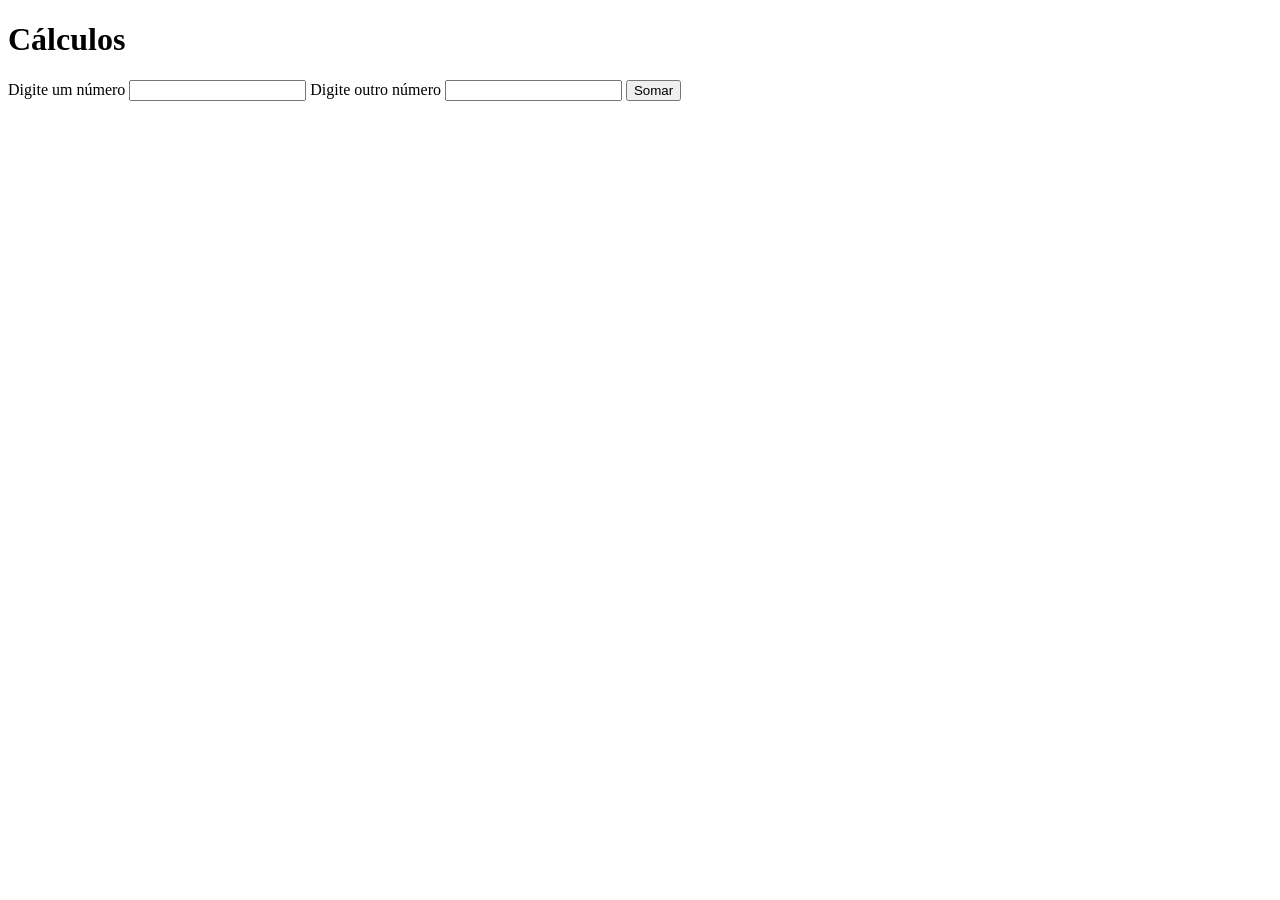
==== calculos/index.html @ aa8c2cc3 "Add files via upload" ====
<!DOCTYPE html>
<html lang="en">
<head>
    <meta charset="UTF-8">
    <meta name="viewport" content="width=device-width, initial-scale=1.0">
    <title>Cálculos</title>
</head>
<body>
    <h1>Cálculos</h1>
    <label for="n1">Digite um número</label>
    <input type="number" id="n1">
    <label for="n2">Digite outro número</label>
    <input type="number" id="n2">
    <button onclick="somar()">Somar</button>
    <p id="res"></p>

    <script src="script.js"></script>
</body>
</html>
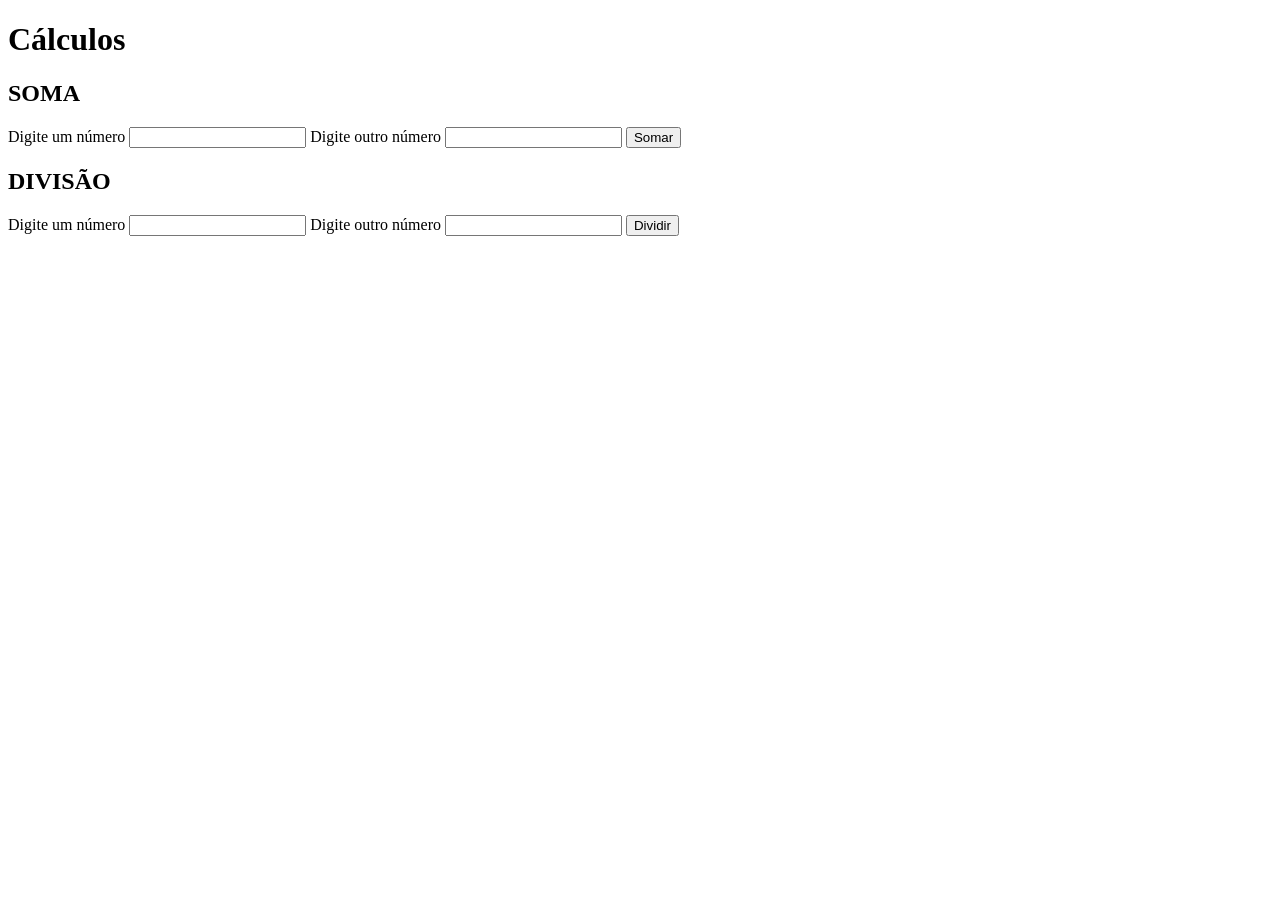
==== commit 51a58725: "Add files via upload" ====
--- a/calculos/index.html
+++ b/calculos/index.html
@@ -6,13 +6,28 @@
     <title>Cálculos</title>
 </head>
 <body>
+
     <h1>Cálculos</h1>
-    <label for="n1">Digite um número</label>
-    <input type="number" id="n1">
-    <label for="n2">Digite outro número</label>
-    <input type="number" id="n2">
-    <button onclick="somar()">Somar</button>
-    <p id="res"></p>
+    <div>
+        <h2>SOMA</h2>
+        <label for="n1">Digite um número</label>
+        <input type="number" id="n1">
+        <label for="n2">Digite outro número</label>
+        <input type="number" id="n2">
+        <button onclick="somar()">Somar</button>
+        <p id="res"></p>
+    </div>
+
+    <div>
+        <h2>DIVISÃO</h2>
+        <label for="n3">Digite um número</label>
+        <input type="number" id="n3">
+        <label for="n4">Digite outro número</label>
+        <input type="number" id="n4">
+        <button onclick="somar()">Dividir</button>
+        <p id="resp"></p>
+    </div>
+    
 
     <script src="script.js"></script>
 </body>
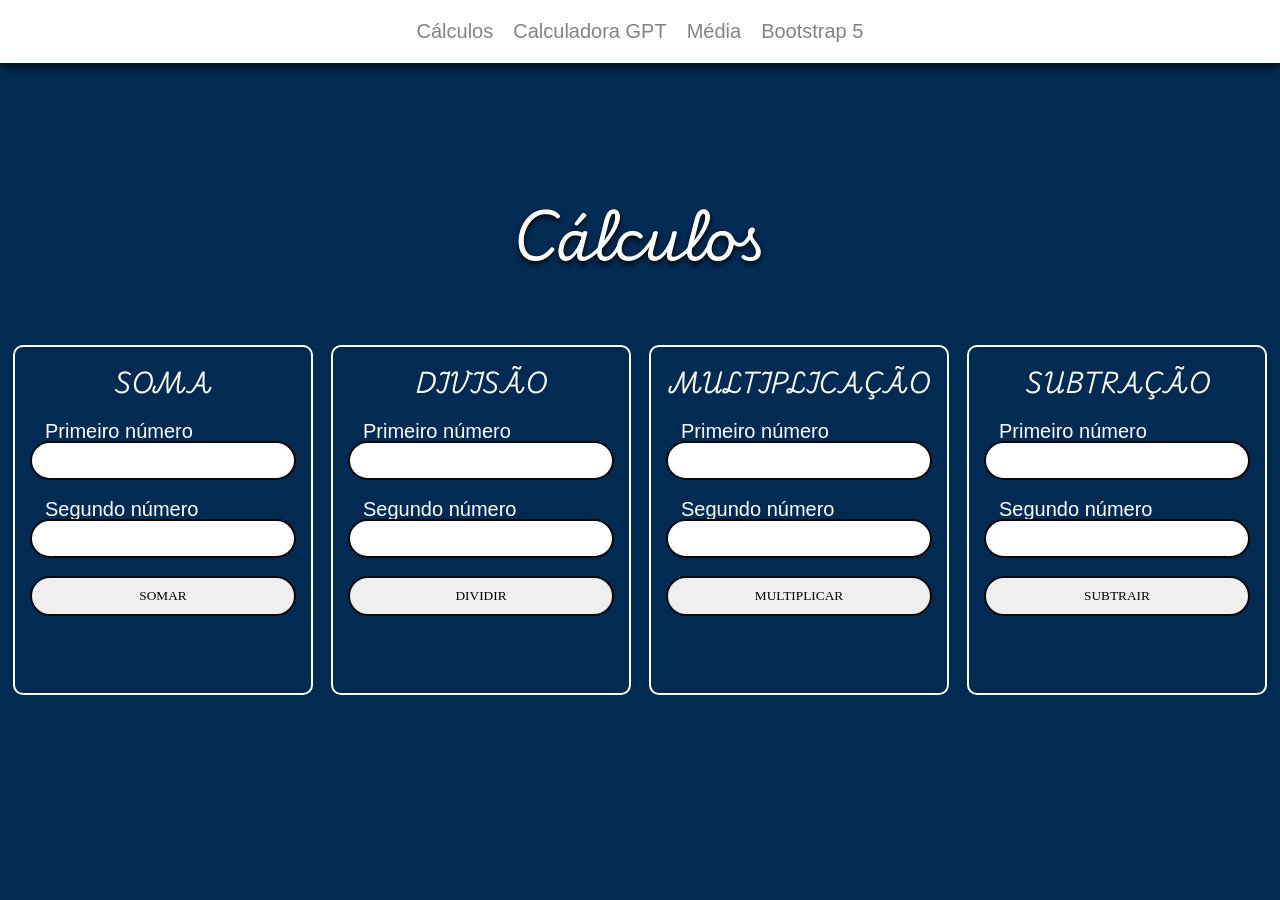
==== commit 4bf522fe: "Add files via upload" ====
--- a/calculos/index.html
+++ b/calculos/index.html
@@ -4,31 +4,62 @@
     <meta charset="UTF-8">
     <meta name="viewport" content="width=device-width, initial-scale=1.0">
     <title>Cálculos</title>
+    <link rel="stylesheet" href="style.css">
+    <link rel="preconnect" href="https://fonts.googleapis.com">
+    <link rel="preconnect" href="https://fonts.gstatic.com" crossorigin>
+    <link href="https://fonts.googleapis.com/css2?family=Playwrite+DE+SAS:wght@100..400&display=swap" rel="stylesheet">
 </head>
 <body>
+    <nav>
+        <a href="../calculos/">Cálculos</a>
+        <a href="../calculadoraGPT/">Calculadora GPT</a>
+        <a href="../calcMedia/">Média</a>
+        <a href="../bootstrap5/">Bootstrap 5</a>
+    </nav>
 
     <h1>Cálculos</h1>
+
+<main>
     <div>
         <h2>SOMA</h2>
-        <label for="n1">Digite um número</label>
+        <label for="n1">Primeiro número</label>
         <input type="number" id="n1">
-        <label for="n2">Digite outro número</label>
+        <label for="n2">Segundo número</label>
         <input type="number" id="n2">
-        <button onclick="somar()">Somar</button>
-        <p id="res"></p>
+        <button onclick="somar()">SOMAR</button>
+        <p id="resposta"></p>
     </div>
 
     <div>
         <h2>DIVISÃO</h2>
-        <label for="n3">Digite um número</label>
+        <label for="n3">Primeiro número</label>
         <input type="number" id="n3">
-        <label for="n4">Digite outro número</label>
+        <label for="n4">Segundo número</label>
         <input type="number" id="n4">
-        <button onclick="somar()">Dividir</button>
-        <p id="resp"></p>
+        <button onclick="dividir()">DIVIDIR</button>
+        <p id="respDiv"></p>
     </div>
-    
 
+    <div>
+        <h2>MULTIPLICAÇÃO</h2>
+        <label for="n5">Primeiro número</label>
+        <input type="number" id="n5">
+        <label for="n6">Segundo número</label>
+        <input type="number" id="n6">
+        <button onclick="mult()">MULTIPLICAR</button>
+        <p id="respMult"></p>
+    </div>
+
+    <div>
+        <h2>SUBTRAÇÃO</h2>
+        <label for="n7">Primeiro número</label>
+        <input type="number" id="n7">
+        <label for="n8">Segundo número</label>
+        <input type="number" id="n8">
+        <button onclick="sub()">SUBTRAIR</button>
+        <p id="respSub"></p>
+    </div>
+</main>
     <script src="script.js"></script>
 </body>
 </html>
--- a/calculos/style.css
+++ b/calculos/style.css
@@ -0,0 +1,135 @@
+*{
+    margin: 0;
+    padding: 0;
+    box-sizing: border-box;
+}
+
+body{
+    display: flex;
+    align-items: center;
+    justify-content: center;
+    flex-direction: column;
+    gap: 5vh;
+    min-height: 100vh;
+    height: auto;
+    font-family: Arial, Helvetica, sans-serif;
+    color: #ffffff;
+    background-color: rgb(2, 43, 84);
+}
+
+h1, h2{
+      font-family: "Playwrite DE SAS", cursive;
+}
+
+h1{
+        font-size: 56px;
+        text-shadow: 0px 3px 5px #090909;
+}
+
+main{
+    display: flex;
+    align-items: center;
+    justify-content: center;
+    flex-direction: row;
+    gap: 2vh;
+    flex-wrap: wrap;
+    padding-bottom: 2vh;
+    padding-top: 2vh;
+}
+
+div{
+    border: 2px solid #ffffff;
+    padding: 15px;
+    border-radius: 10px;
+    display: flex;
+    align-items: center;
+    justify-content: space-evenly;
+    flex-direction: column;
+    gap: 2vh;
+    width: 300px;
+    height: 350px;
+    min-height: 350px;
+    max-height: 350px;
+    transition: all 200ms linear;
+}
+
+div:hover{
+   box-shadow: #fffeff66 -5px 5px, #bebebe4d -10px 10px, #6e666b33 -15px 15px, #4e3c471a -20px 20px, #1811160d -25px 25px;
+}
+
+
+p{
+    width: 50px;
+    height: 50px;
+    min-height: 50px;
+    max-height: 50px;
+    display: flex;
+    align-items: center;
+    justify-content: center;
+    padding-bottom: 25px;
+    font-size: 30px;
+}
+
+label{
+    margin-bottom: -20px;
+    text-align: left;
+    width: 100%;
+    font-size: 20px;
+    padding-left: 15px;
+}
+
+input{
+    width: 100%;
+    padding: 10px;
+    border-radius: 999px;
+    border: none;
+    border: 2px solid #090909;
+}
+
+button{
+    width: 100%;
+    padding: 10px;
+    border-radius: 999px;
+    border: none;
+    border: 2px solid #090909;
+    transition: all 200ms ease-in-out;
+    font-family: "Playwrite NO", cursive;
+}
+
+button:hover{
+    cursor: pointer;
+    border: 2px solid #1a66c3;
+    background-color: #1a66c3;
+    color: white;
+    font-weight: bold;
+    box-shadow: 0px 3px 10px #00000085;
+}
+
+nav{
+    position: fixed;
+    top: 0;
+    background-color: #ffffff;
+    width: 100%;
+    display: flex;
+    align-items: center;
+    justify-content: center;
+    gap: 20px;
+    padding: 20px;
+    box-shadow: 0px 3px 10px #090909;
+}
+
+a{
+    text-decoration: none;
+    color: #090909;
+    font-size: 20px;
+    opacity: 0.5;
+}
+
+a:hover{
+    cursor: pointer;
+    opacity: 1;
+}
+
+
+
+
